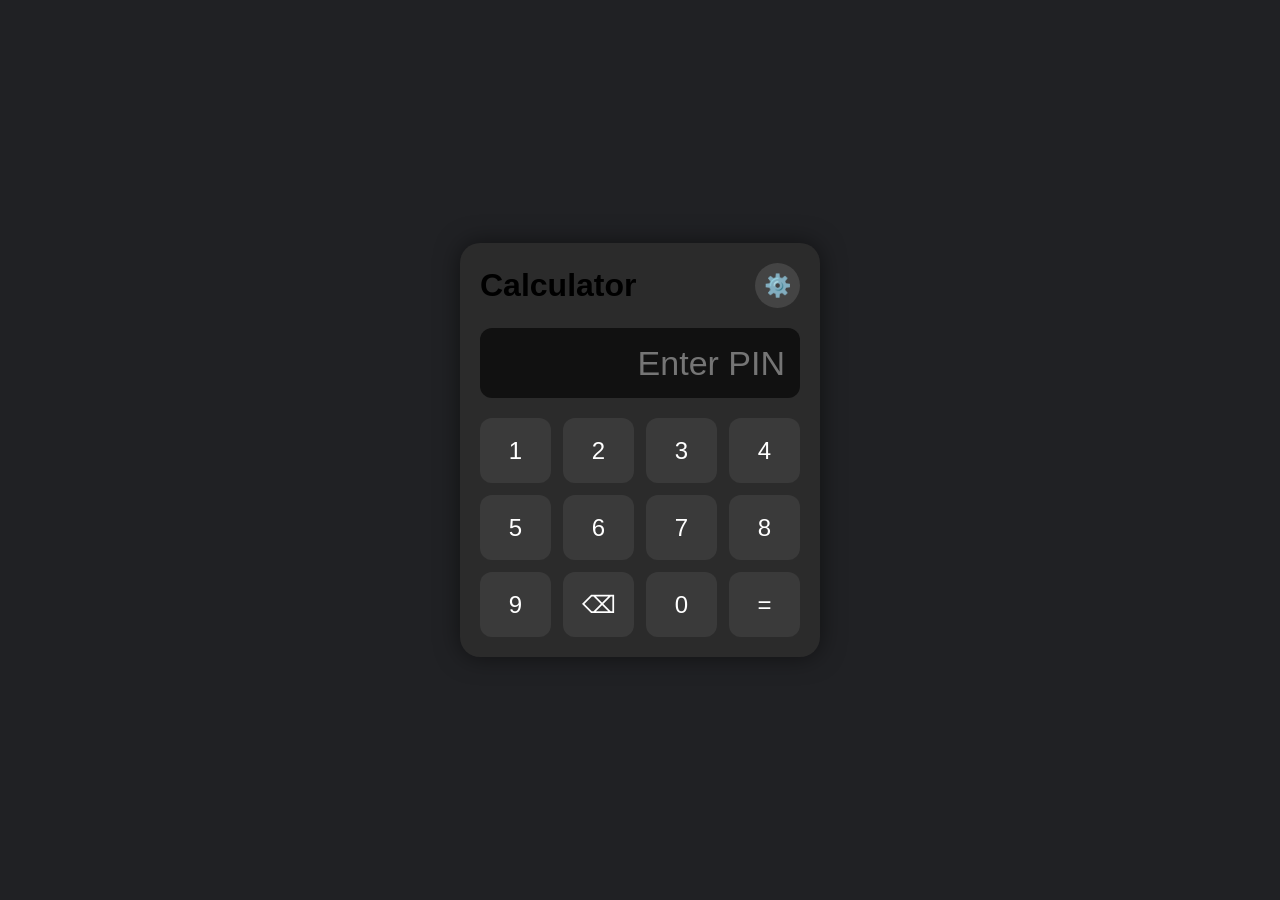
==== index.html @ 552c904f "calculater" ====
<!DOCTYPE html>
<html lang="en">
<head>

<meta charset="UTF-8">
<meta name="viewport" content="width=device-width, initial-scale=1.0">

<title>Calculator</title>

<link rel="stylesheet" href="style.css">

</head>

<body>

<div class="calculator">

    <div class="top-bar">

        <h1>Calculator</h1>

        <button id="settingsBtn">⚙️</button>

    </div>

    <input
        id="display"
        type="password"
        placeholder="Enter PIN"
        readonly
    >

    <div class="buttons">

        <button class="btn">1</button>
        <button class="btn">2</button>
        <button class="btn">3</button>

        <button class="btn">4</button>
        <button class="btn">5</button>
        <button class="btn">6</button>

        <button class="btn">7</button>
        <button class="btn">8</button>
        <button class="btn">9</button>

        <button class="btn">⌫</button>
        <button class="btn">0</button>
        <button class="btn">=</button>

    </div>

</div>

<!-- Settings Popup -->

<div id="settingsModal" class="modal">

<div class="modal-content">

<h2>Settings</h2>

<button id="changePinBtn">Change PIN</button>

<button id="resetPinBtn">Reset PIN</button>

<button id="closeModalBtn">Close</button>

</div>

</div>

<script src="script.js"></script>

</body>
</html>
---- style.css ----
*{
    margin:0;
    padding:0;
    box-sizing:border-box;
    font-family:Arial,Helvetica,sans-serif;
}

body{
    background:#202124;
    display:flex;
    justify-content:center;
    align-items:center;
    height:100vh;
}

.calculator{
    width:360px;
    background:#2b2b2b;
    border-radius:20px;
    padding:20px;
    box-shadow:0 0 25px rgba(0,0,0,.5);
}

.top-bar{
    display:flex;
    justify-content:space-between;
    align-items:center;
    margin-bottom:20px;
}

.top-bar h2{
    color:white;
    font-size:28px;
}

#settingsBtn{
    width:45px;
    height:45px;
    border:none;
    border-radius:50%;
    background:#444;
    color:white;
    font-size:22px;
    cursor:pointer;
    transition:.2s;
}

#settingsBtn:hover{
    background:#00b894;
}

#display{
    width:100%;
    height:70px;
    border:none;
    outline:none;
    border-radius:12px;
    margin-bottom:20px;
    background:#111;
    color:#fff;
    text-align:right;
    padding:15px;
    font-size:34px;
}

.buttons{
    display:grid;
    grid-template-columns:repeat(4,1fr);
    gap:12px;
}

.btn{
    height:65px;
    border:none;
    border-radius:12px;
    font-size:24px;
    cursor:pointer;
    background:#3a3a3a;
    color:white;
    transition:.2s;
}

.btn:hover{
    transform:scale(.97);
    background:#4caf50;
}

.btn:active{
    transform:scale(.92);
}
.modal{
    position:fixed;
    top:0;
    left:0;
    width:100%;
    height:100%;
    background:rgba(0,0,0,.7);

    display:none;

    justify-content:center;
    align-items:center;

    z-index:9999;
}

.modal-content{

    width:320px;

    background:#2f2f2f;

    padding:25px;

    border-radius:15px;

    text-align:center;

    box-shadow:0 0 25px rgba(0,0,0,.5);

}

.modal-content h2{

    color:white;

    margin-bottom:20px;

}

.modal-content button{

    width:100%;

    height:45px;

    margin-top:12px;

    border:none;

    border-radius:10px;

    background:#444;

    color:white;

    cursor:pointer;

    font-size:18px;

}

.modal-content button:hover{

    background:#00b894;

}
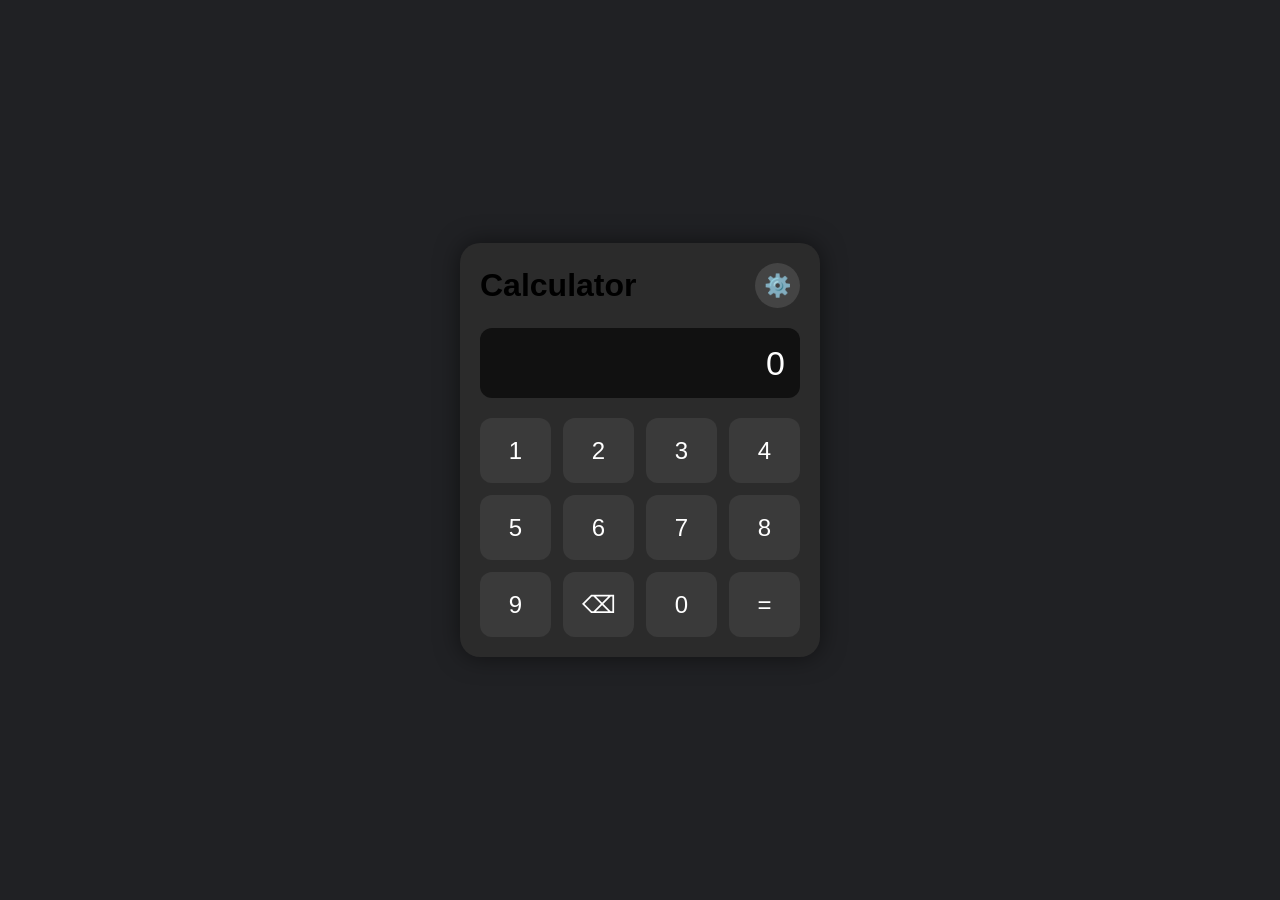
==== commit 16364be4: "calculater" ====
--- a/index.html
+++ b/index.html
@@ -24,11 +24,11 @@
     </div>
 
     <input
-        id="display"
-        type="password"
-        placeholder="Enter PIN"
-        readonly
-    >
+id="display"
+type="text"
+value="0"
+readonly
+>
 
     <div class="buttons">
 
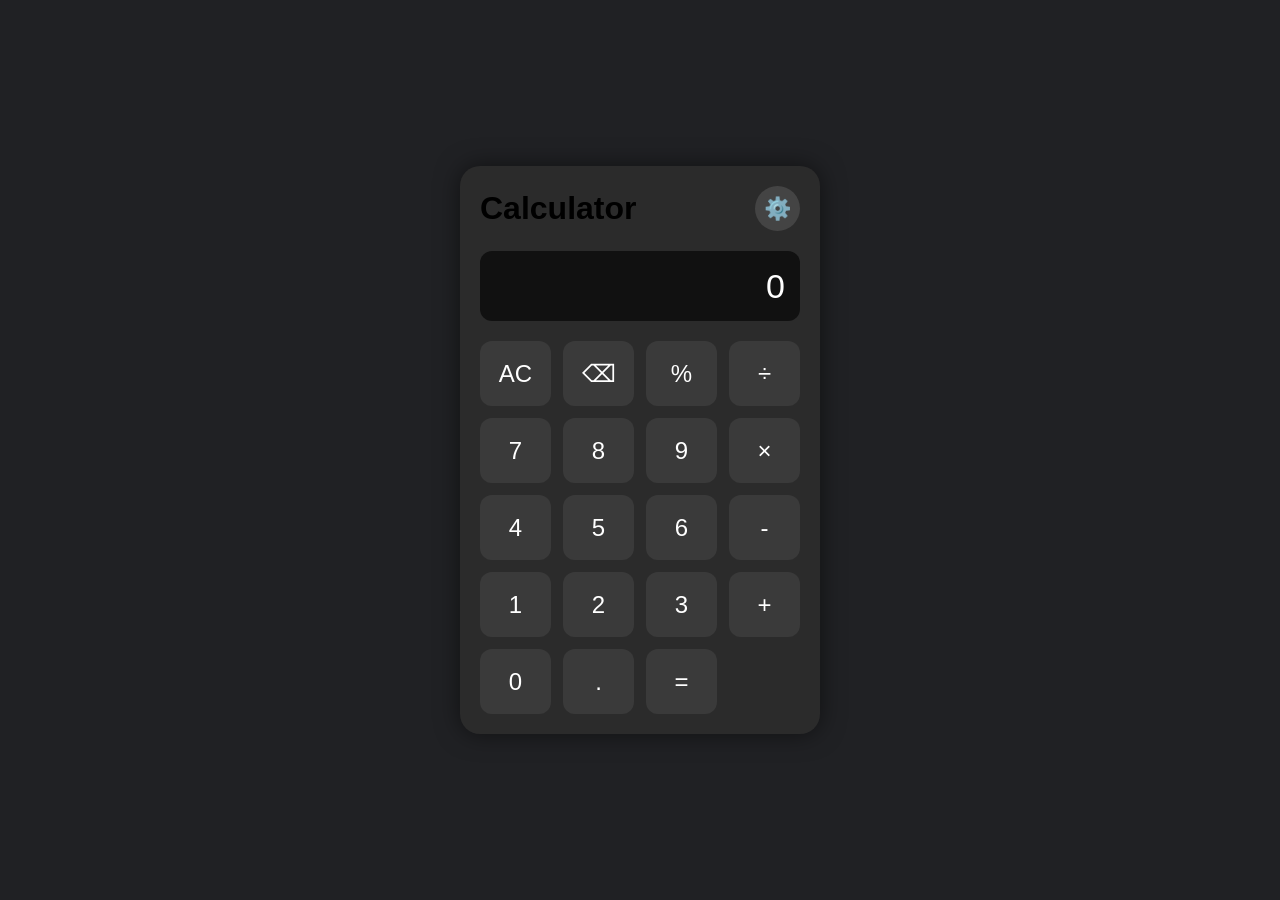
==== commit 63439e47: "calculater" ====
--- a/index.html
+++ b/index.html
@@ -30,26 +30,33 @@
 readonly
 >
 
-    <div class="buttons">
+   <div class="buttons">
 
-        <button class="btn">1</button>
-        <button class="btn">2</button>
-        <button class="btn">3</button>
+    <button class="btn">AC</button>
+    <button class="btn">⌫</button>
+    <button class="btn">%</button>
+    <button class="btn">÷</button>
 
-        <button class="btn">4</button>
-        <button class="btn">5</button>
-        <button class="btn">6</button>
+    <button class="btn">7</button>
+    <button class="btn">8</button>
+    <button class="btn">9</button>
+    <button class="btn">×</button>
 
-        <button class="btn">7</button>
-        <button class="btn">8</button>
-        <button class="btn">9</button>
+    <button class="btn">4</button>
+    <button class="btn">5</button>
+    <button class="btn">6</button>
+    <button class="btn">-</button>
 
-        <button class="btn">⌫</button>
-        <button class="btn">0</button>
-        <button class="btn">=</button>
+    <button class="btn">1</button>
+    <button class="btn">2</button>
+    <button class="btn">3</button>
+    <button class="btn">+</button>
 
-    </div>
+    <button class="btn">0</button>
+    <button class="btn">.</button>
+    <button class="btn">=</button>
 
+</div>
 </div>
 
 <!-- Settings Popup -->
